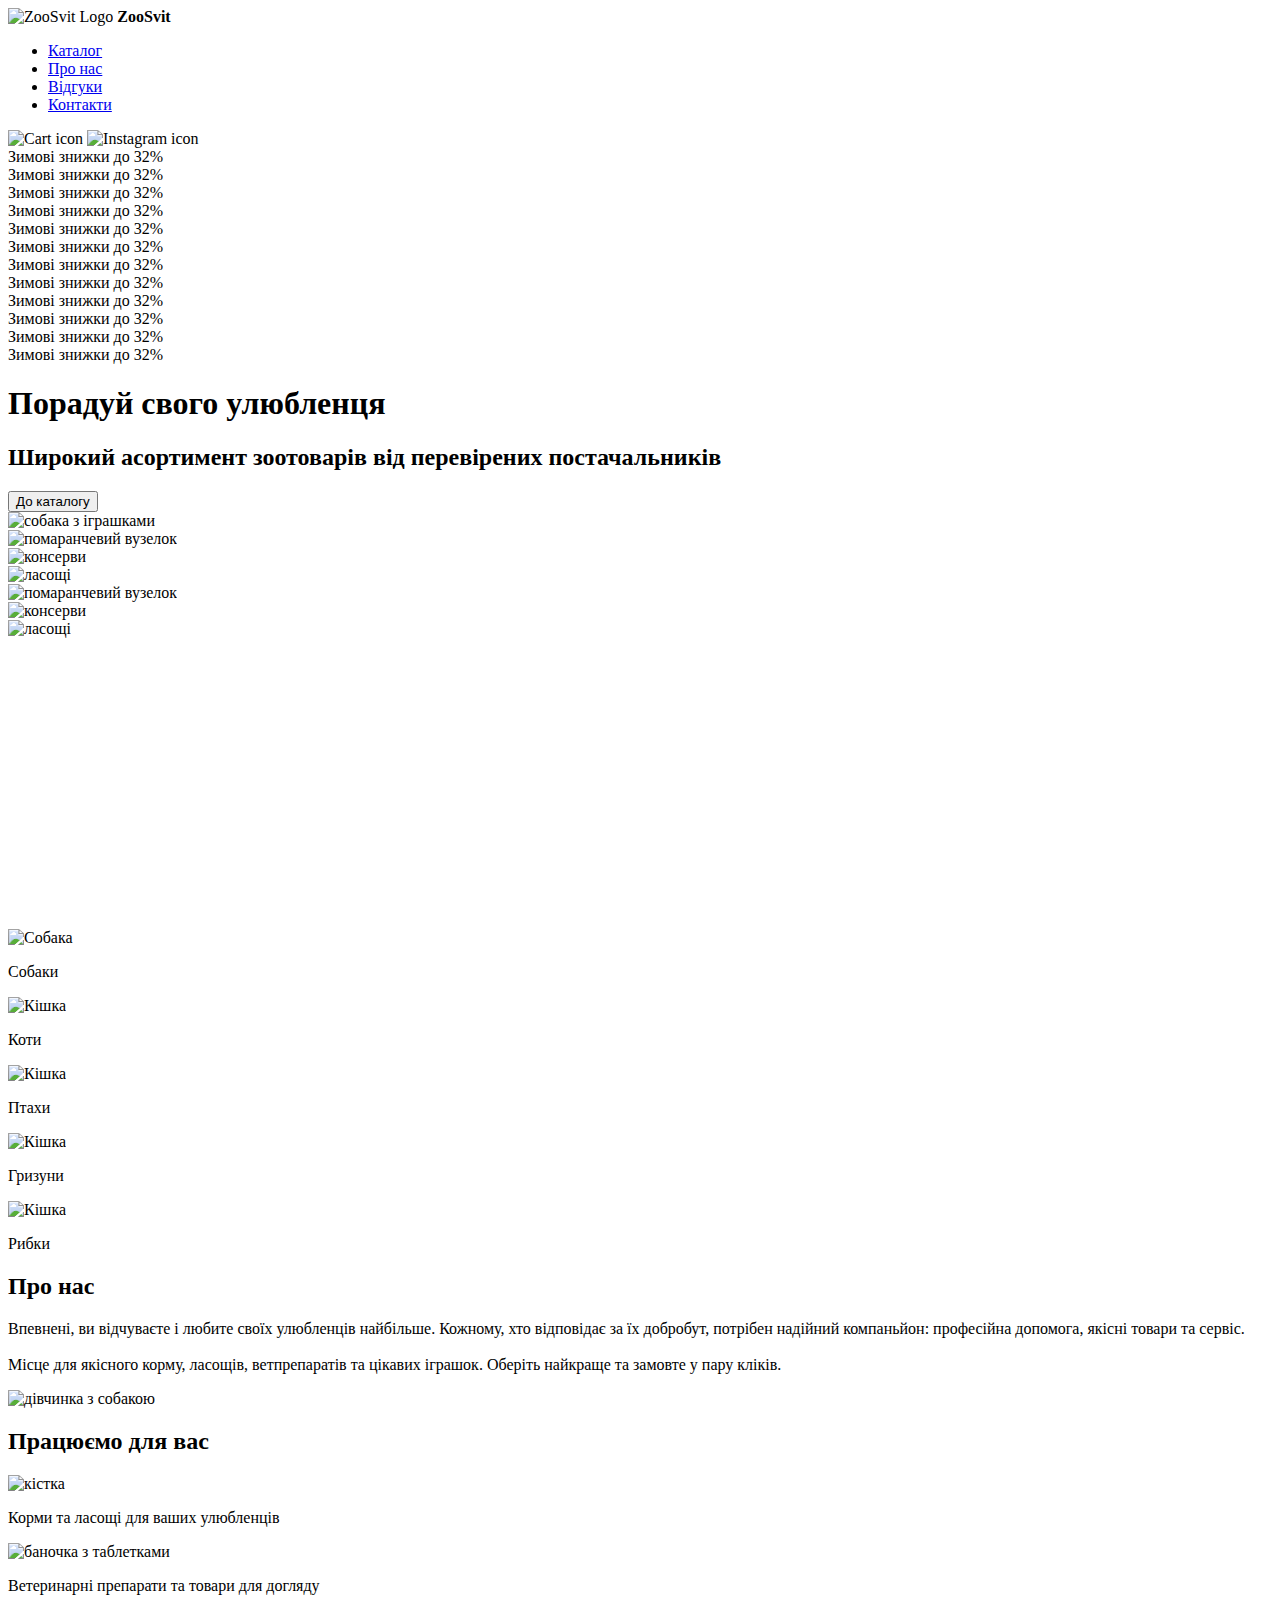
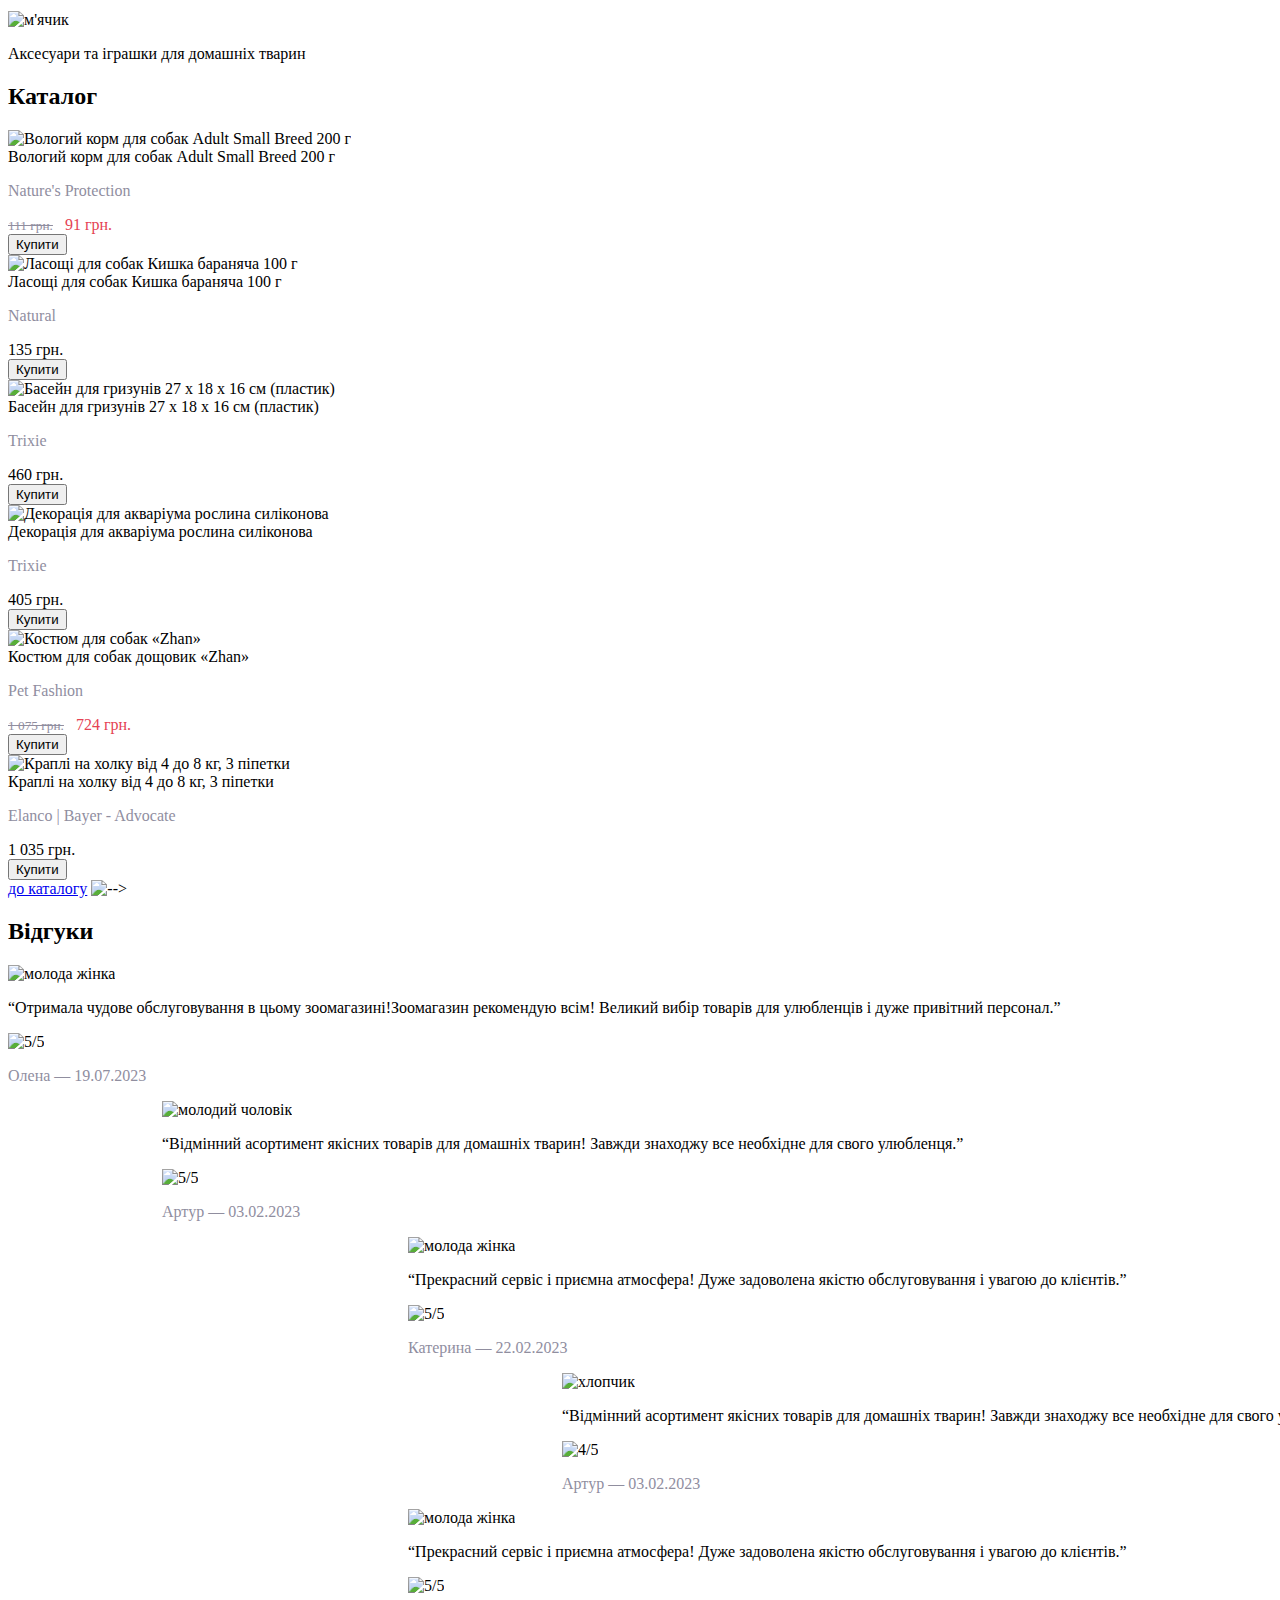
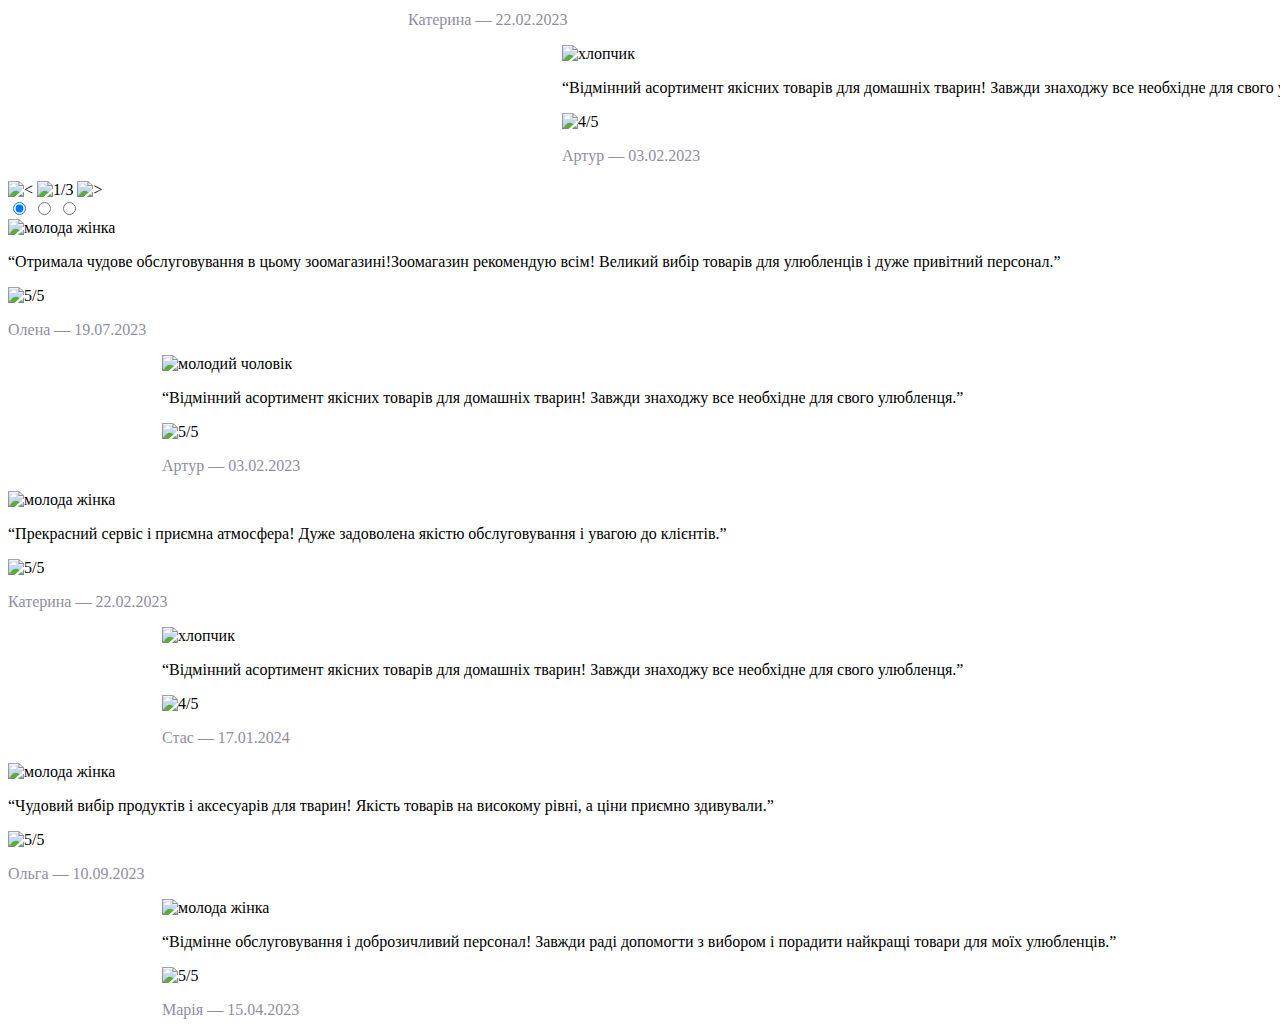
==== Zoo-Svit/index.html @ 47ae27d1 "Add files via upload" ====
<!DOCTYPE html>
<html lang="en">
<head>
    <meta charset="UTF-8">
    <meta name="description" content="ZooSvit">
    <meta name="keywords" content="ZooSvit, zoo, pet, зоомагазин, улюбленці, ЗооСвіт">
    <meta name="author" content="Arina Honcharenko">
    <meta name="viewport" content="width=device-width, initial-scale=1.0">
    <link rel="stylesheet" href="../styles.css">
    <script src="script.js"></script>

    <link rel="preconnect" href="https://fonts.googleapis.com">
    <link rel="preconnect" href="https://fonts.gstatic.com" crossorigin>
    <link href="https://fonts.googleapis.com/css2?family=Ubuntu:wght@500;700&display=swap" rel="stylesheet">
    <link rel="preconnect" href="https://fonts.googleapis.com">
    <link rel="preconnect" href="https://fonts.gstatic.com" crossorigin>
    <link href="https://fonts.googleapis.com/css2?family=PT+Sans+Caption:wght@400;700&family=Ubuntu:wght@500;700&display=swap" rel="stylesheet">
    <title>ZooSvit</title>
</head>
<body>
    <header class="container">
        <header class="main-header">
            <div class="logo">
                <img src="/images/logo.png" alt="ZooSvit Logo" width="50">
                <span><b>ZooSvit</b></span>
            </div>
            <nav class="navigation">
            <ul>
                <li><a href="#" class="nav-link">Каталог</a></li>
                <li><a href="#" class="nav-link">Про нас</a></li>
                <li><a href="#" class="nav-link">Відгуки</a></li>
                <li><a href="#" class="nav-link">Контакти</a></li>
            </ul>
        </nav>
            <div class="icons">
                <img id="cart-icon" src="/images/cart-icon.png" alt="Cart icon" width="40">
                <img id="instagram-icon" src="/images/instagram-icon.png" alt="Instagram icon" width="40">
            </div>
        </header>

        <div class="sale-line">
            <div class="items marquee">
              <div class="sale-text">Зимові знижки до 32%</div>
              <div class="sale-text">Зимові знижки до 32%</div>
              <div class="sale-text">Зимові знижки до 32%</div>
              <div class="sale-text">Зимові знижки до 32%</div>
              <div class="sale-text">Зимові знижки до 32%</div>
              <div class="sale-text">Зимові знижки до 32%</div>
              
            </div>
            <div aria-hidden="true" class="items marquee">
              <div class="sale-text">Зимові знижки до 32%</div>
              <div class="sale-text">Зимові знижки до 32%</div>
              <div class="sale-text">Зимові знижки до 32%</div>
              <div class="sale-text">Зимові знижки до 32%</div>
              <div class="sale-text">Зимові знижки до 32%</div>
              <div class="sale-text">Зимові знижки до 32%</div>
              
            </div>
        </div>
    </header>
    <main>
        <div class="vis-block">
            <div class="vis-block-text">
                <h1>Порадуй свого улюбленця</h1>
                <div class="subtitle">
                    <h2>Широкий асортимент зоотоварів від перевірених постачальників</h2>
                </div>
                <button class="catalog-button">До каталогу</button>
            </div>
            <div class="heart-component">
                <img src="/images/vis-block-dog.png" alt="собака з іграшками">
                <div class="sale-line2">
                    <div class="items2 marquee2">
                        <div class="sale-item2"><img src="/images/vis-block-item-1.png" alt="помаранчевий вузелок"></div>
                        <div class="sale-item2"><img src="/images/vis-block-item-2.png" alt="консерви"></div>
                        <div class="sale-item2"><img src="/images/vis-block-item-3.png" alt="ласощі"></div>
                    </div>
                    <div aria-hidden="true" class="items2 marquee2">
                        <div class="sale-item2"><img src="/images/vis-block-item-1.png" alt="помаранчевий вузелок"></div>
                        <div class="sale-item2"><img src="/images/vis-block-item-2.png" alt="консерви"></div>
                        <div class="sale-item2"><img src="/images/vis-block-item-3.png" alt="ласощі"></div>
                    </div>
                </div>
            </div>
        </div>
        <div class="categories_about-us_block">
            <div class="category-block">
                <div class="category">
                    <img src="/images/category-dog.png" alt="Собака">
                    <p>Собаки</p>
                </div>
                <div class="category">
                    <img src="/images/category-cat.png" alt="Кішка">
                    <p>Коти</p>
                </div>
                <div class="category">
                    <img src="/images/category-bird.png" alt="Кішка">
                    <p>Птахи</p>
                </div>
                <div class="category">
                    <img src="/images/category-humster.png" alt="Кішка">
                    <p>Гризуни</p>
                </div>
                <div class="category">
                    <img src="/images/category-fish.png" alt="Кішка">
                    <p>Рибки</p>
                </div>
            </div>
            <div class="about-us-block">
                <div class="about-us-text-block">
                    <h2>Про нас</h2>
                    <div class="about-us-text">
                        <div class="about-us-accent"></div>
                        <p>Впевнені, ви відчуваєте і любите своїх улюбленців найбільше. Кожному, хто відповідає за їх добробут, потрібен надійний компаньйон: професійна допомога, якісні товари та сервіс. <br><br>Місце для якісного корму, ласощів, ветпрепаратів та цікавих іграшок. Оберіть найкраще та замовте у пару кліків.</p>
                    </div>
                </div>
                <img src="/images/about-us-photo.png" alt="дівчинка з собакою">
            </div>
        </div>
        <div class="for-you-block">
            <h2>Працюємо для вас</h2>
            <div class="for-you-items">
                <div class="for-you-item">
                    <img src="/images/icon-bone.png" alt="кістка" height="132">
                    <p>Корми та ласощі для ваших улюбленців</p>
                </div>
                <div class="for-you-item">
                    <img src="/images/icon-medicine.png" alt="баночка з таблетками" height="132">
                    <p>Ветеринарні препарати та товари для догляду</p>
                </div>
                <div class="for-you-item">
                    <img src="/images/icon-ball.png" alt="м'ячик" height="132">
                    <p>Аксесуари та іграшки для домашніх тварин</p>
                </div>
            </div>
        </div>
        <div class="catalog-block">
            <h2>Каталог</h2>
            <div class="catalog-frame">
                <div class="catalog-item">
                    <div class="photo-text">
                        <img src="/images/item-photo-1.png" alt="Вологий корм для собак Adult Small Breed 200 г">
                        <p style=" margin: 0">Вологий корм для собак Adult Small Breed 200 г</p>
                        <p style="color: #908E9F">Nature's Protection</p>
                    </div>
                    <div class="price">
                        <p style="white-space: pre;margin: 0; color: #E54253;"><small style="color: #908E9F;"><s>111 грн.</s></small>   91 грн.</p>
                    </div>
                    <button class="catalog-button">Купити</button>
                </div>
                <div class="catalog-item">
                    <div class="photo-text">
                        <img src="/images/item-photo-2.png" alt="Ласощі для собак Кишка бараняча 100 г">
                        <p style=" margin: 0">Ласощі для собак Кишка бараняча 100 г</p>
                        <p style="color: #908E9F">Natural</p>
                    </div>
                    <div class="price">
                        <p style="white-space: pre;margin: 0;">135 грн.</p>
                    </div>
                    <button class="catalog-button">Купити</button>
                </div>
                <div class="catalog-item">
                    <div class="photo-text">
                        <img src="/images/item-photo-3.png" alt="Басейн для гризунів  27 x 18 x 16 см (пластик)">
                        <p style=" margin: 0">Басейн для гризунів  27 x 18 x 16 см (пластик)</p>
                        <p style="color: #908E9F">Trixie</p>
                    </div>
                    <div class="price">
                        <p style="white-space: pre;margin: 0;">460 грн.</p>
                    </div>
                    <button class="catalog-button">Купити</button>
                </div>
                <div class="catalog-item">
                    <div class="photo-text">
                        <img src="/images/item-photo-4.png" alt="Декорація для акваріума рослина силіконова">
                        <p style=" margin: 0">Декорація для акваріума рослина силіконова</p>
                        <p style="color: #908E9F">Trixie</p>
                    </div>
                    <div class="price">
                        <p style="white-space: pre;margin: 0;">405 грн.</p>
                    </div>
                    <button class="catalog-button">Купити</button>
                </div>
                <div class="catalog-item">
                    <div class="photo-text">
                        <img src="/images/item-photo-5.png" alt="Костюм для собак  «Zhan»">
                        <p style=" margin: 0">Костюм для собак дощовик «Zhan»</p>
                        <p style="color: #908E9F">Pet Fashion</p>
                    </div>
                    <div class="price">
                        <p style="white-space: pre;margin: 0; color: #E54253;"><small style="color: #908E9F;"><s>1 075 грн.</s></small>   724 грн.</p>
                    </div>
                    <button class="catalog-button">Купити</button>
                </div>
                <div class="catalog-item">
                    <div class="photo-text">
                        <img src="/images/item-photo-6.png" alt="Краплі на холку  від 4 до 8 кг, 3 піпетки">
                        <p style=" margin: 0">Краплі на холку  від 4 до 8 кг, 3 піпетки</p>
                        <p style="color: #908E9F">Elanco | Bayer - Advocate</p>
                    </div>
                    <div class="price">
                        <p style="white-space: pre;margin: 0;">1 035 грн.</p>
                    </div>
                    <button class="catalog-button">Купити</button>
                </div>
            </div>
            <div class="to-catalog">
                <a href="#">до каталогу</a>
                <img class="arrow-img" src="/images/arrow-catalog.png" alt="-->" width="47">
            </div>
        </div>
        <div class="reviews-block">
            <h2>Відгуки</h2>
            <div class="reviews-full">
                <div class="reviews-frame">
                    <div class="reviews-display">
                        <div class="review">
                            <img src="/images/person-photo-1.png" alt="молода жінка">
                            <div class="review-data">
                                <p>“Отримала чудове обслуговування в цьому зоомагазині!Зоомагазин рекомендую всім! Великий вибір товарів для улюбленців і дуже привітний персонал.”</p>
                                <img src="/images/review-stars-5.png" alt="5/5">
                                <p style="color: #908E9F;">Олена — 19.07.2023</p>
                            </div>
                        </div>
                        <div class="review" style="margin-left: 154px;">
                            <img src="/images/person-photo-2.png" alt="молодий чоловік">
                            <div class="review-data">
                                <p>“Відмінний асортимент якісних товарів для домашніх тварин! Завжди знаходжу все необхідне для свого улюбленця.”</p>
                                <img src="/images/review-stars-5.png" alt="5/5">
                                <p style="color: #908E9F;">Артур — 03.02.2023</p>
                            </div>
                        </div>
                    </div>
                    <div class="reviews-display" style="margin-left: 400px;">
                        <div class="review">
                            <img src="/images/person-photo-3.png" alt="молода жінка">
                            <div class="review-data">
                                <p>“Прекрасний сервіс і приємна атмосфера! Дуже задоволена якістю обслуговування і увагою до клієнтів.”</p>
                                <img src="/images/review-stars-5.png" alt="5/5">
                                <p style="color: #908E9F;">Катерина — 22.02.2023</p>
                            </div>
                        </div>
                        <div class="review" style="margin: 0 0 0 154px;">
                            <img src="/images/person-photo-4.png" alt="хлопчик">
                            <div class="review-data">
                                <p>“Відмінний асортимент якісних товарів для домашніх тварин! Завжди знаходжу все необхідне для свого улюбленця.”</p>
                                <img src="/images/review-stars-4.png" alt="4/5">
                                <p style="color: #908E9F;">Артур — 03.02.2023</p>
                            </div>
                        </div>
                    </div>
                    <div class="reviews-display" style="margin-left: 400px;">
                        <div class="review">
                            <img src="/images/person-photo-5.png" alt="молода жінка">
                            <div class="review-data">
                                <p>“Прекрасний сервіс і приємна атмосфера! Дуже задоволена якістю обслуговування і увагою до клієнтів.”</p>
                                <img src="/images/review-stars-5.png" alt="5/5">
                                <p style="color: #908E9F;">Катерина — 22.02.2023</p>
                            </div>
                        </div>
                        <div class="review" style="margin: 0 0 0 154px;">
                            <img src="/images/person-photo-6.png" alt="хлопчик">
                            <div class="review-data">
                                <p>“Відмінний асортимент якісних товарів для домашніх тварин! Завжди знаходжу все необхідне для свого улюбленця.”</p>
                                <img src="/images/review-stars-4.png" alt="4/5">
                                <p style="color: #908E9F;">Артур — 03.02.2023</p>
                            </div>
                        </div>
                    </div>
                </div>
                <div class="reviews-menu">
                    <img src="/images/menu-arrow1.png" alt="<">
                    <img src="/images/menu-point-1.png" alt="1/3" style="transform: none; cursor: default;">
                    <img src="/images/menu-arrow2.png" alt=">">
                </div>
            </div>
        </div>


        <div class="slider middle">
   <div class="slides">
      <input type="radio" name="r" id="r1" checked>
      <input type="radio" name="r" id="r2">
      <input type="radio" name="r" id="r3">
      
      <div class="slide s1">
        <div class="reviews-display">
            <div class="review">
                <img src="/images/person-photo-1.png" alt="молода жінка">
                <div class="review-data">
                    <p>“Отримала чудове обслуговування в цьому зоомагазині!Зоомагазин рекомендую всім! Великий вибір товарів для улюбленців і дуже привітний персонал.”</p>
                    <img src="/images/review-stars-5.png" alt="5/5">
                    <p style="color: #908E9F;">Олена — 19.07.2023</p>
                </div>
            </div>
            <div class="review" style="margin-left: 154px;">
                <img src="/images/person-photo-2.png" alt="молодий чоловік">
                <div class="review-data">
                    <p>“Відмінний асортимент якісних товарів для домашніх тварин! Завжди знаходжу все необхідне для свого улюбленця.”</p>
                    <img src="/images/review-stars-5.png" alt="5/5">
                    <p style="color: #908E9F;">Артур — 03.02.2023</p>
                </div>
            </div>
        </div>
      </div>
      <div class="slide">
        <div class="reviews-display">
            <div class="review">
                <img src="/images/person-photo-3.png" alt="молода жінка">
                <div class="review-data">
                    <p>“Прекрасний сервіс і приємна атмосфера! Дуже задоволена якістю обслуговування і увагою до клієнтів.”</p>
                    <img src="/images/review-stars-5.png" alt="5/5">
                    <p style="color: #908E9F;">Катерина — 22.02.2023</p>
                </div>
            </div>
            <div class="review" style="margin: 0 0 0 154px;">
                <img src="/images/person-photo-4.png" alt="хлопчик">
                <div class="review-data">
                    <p>“Відмінний асортимент якісних товарів для домашніх тварин! Завжди знаходжу все необхідне для свого улюбленця.”</p>
                    <img src="/images/review-stars-4.png" alt="4/5">
                    <p style="color: #908E9F;">Стас — 17.01.2024</p>
                </div>
            </div>
        </div>
      </div>
      <div class="slide">
        <div class="reviews-display">
            <div class="review">
                <img src="/images/person-photo-5.png" alt="молода жінка">
                <div class="review-data">
                    <p>“Чудовий вибір продуктів і аксесуарів для тварин! Якість товарів на високому рівні, а ціни приємно здивували.”</p>
                    <img src="/images/review-stars-5.png" alt="5/5">
                    <p style="color: #908E9F;">Ольга — 10.09.2023</p>
                </div>
            </div>
            <div class="review" style="margin: 0 0 0 154px;">
                <img src="/images/person-photo-6.png" alt="молода жінка">
                <div class="review-data">
                    <p>“Відмінне обслуговування і доброзичливий персонал! Завжди раді допомогти з вибором і порадити найкращі товари для моїх улюбленців.”</p>
                    <img src="/images/review-stars-5.png" alt="5/5">
                    <p style="color: #908E9F;">Марія — 15.04.2023</p>
                </div>
            </div>
        </div>
      </div>
      
   </div>
   <div class="navigation2">
      <label for="r1" class="bar"></label>
      <label for="r2" class="bar"></label>
      <label for="r3" class="bar"></label>
   </div>
</div>



    </main>
</body>
</html>
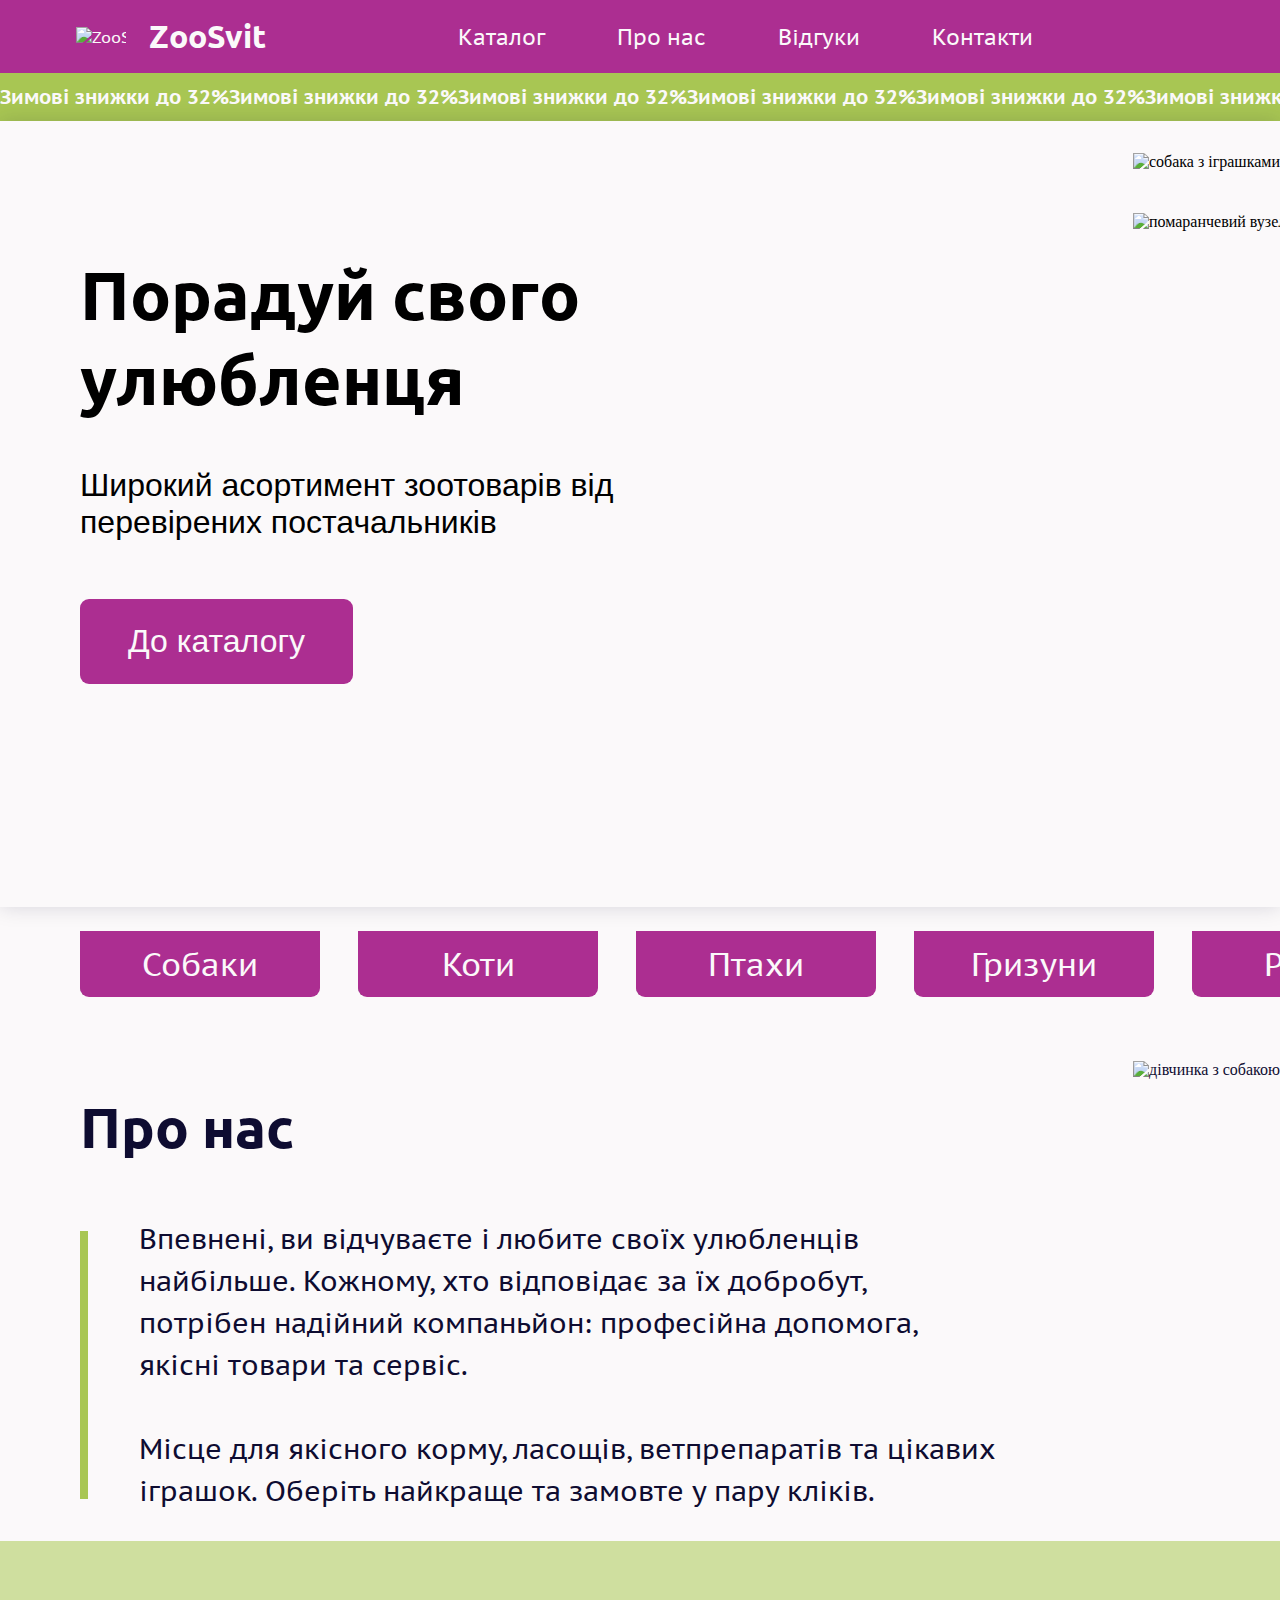
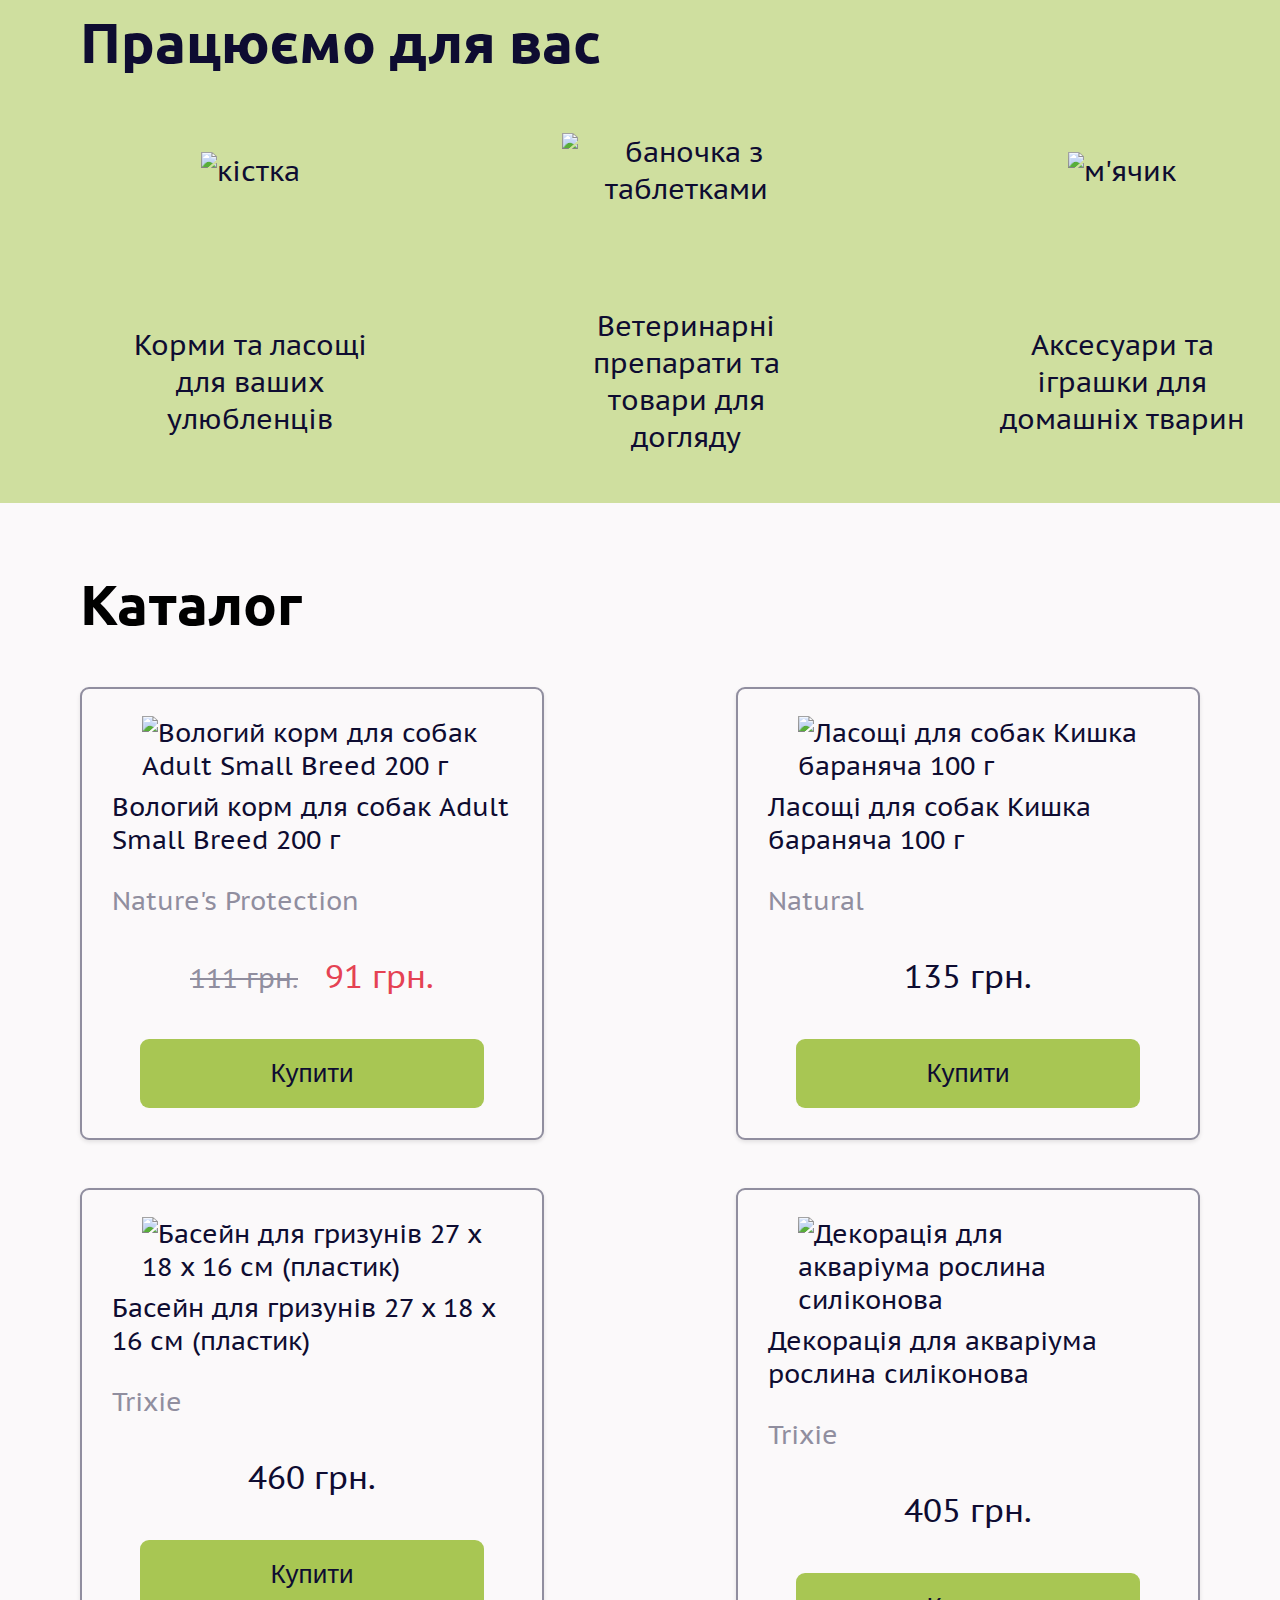
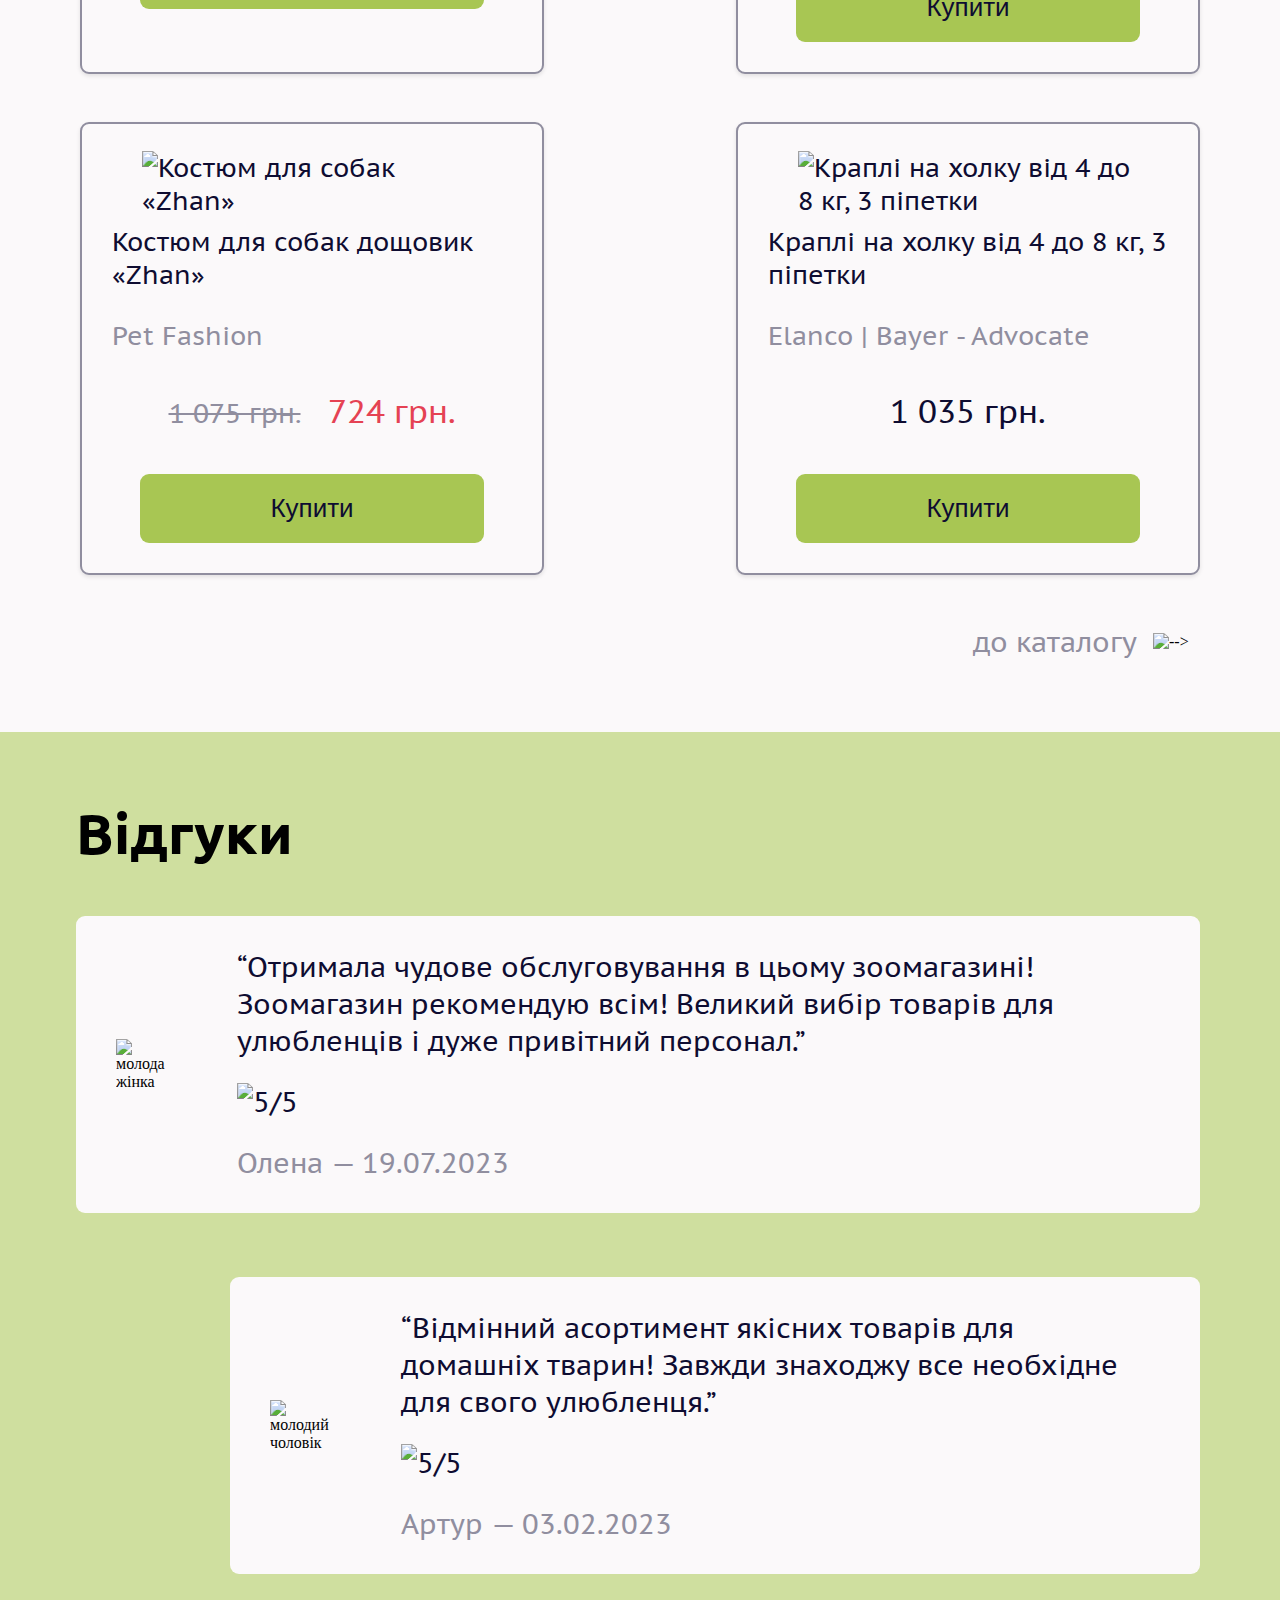
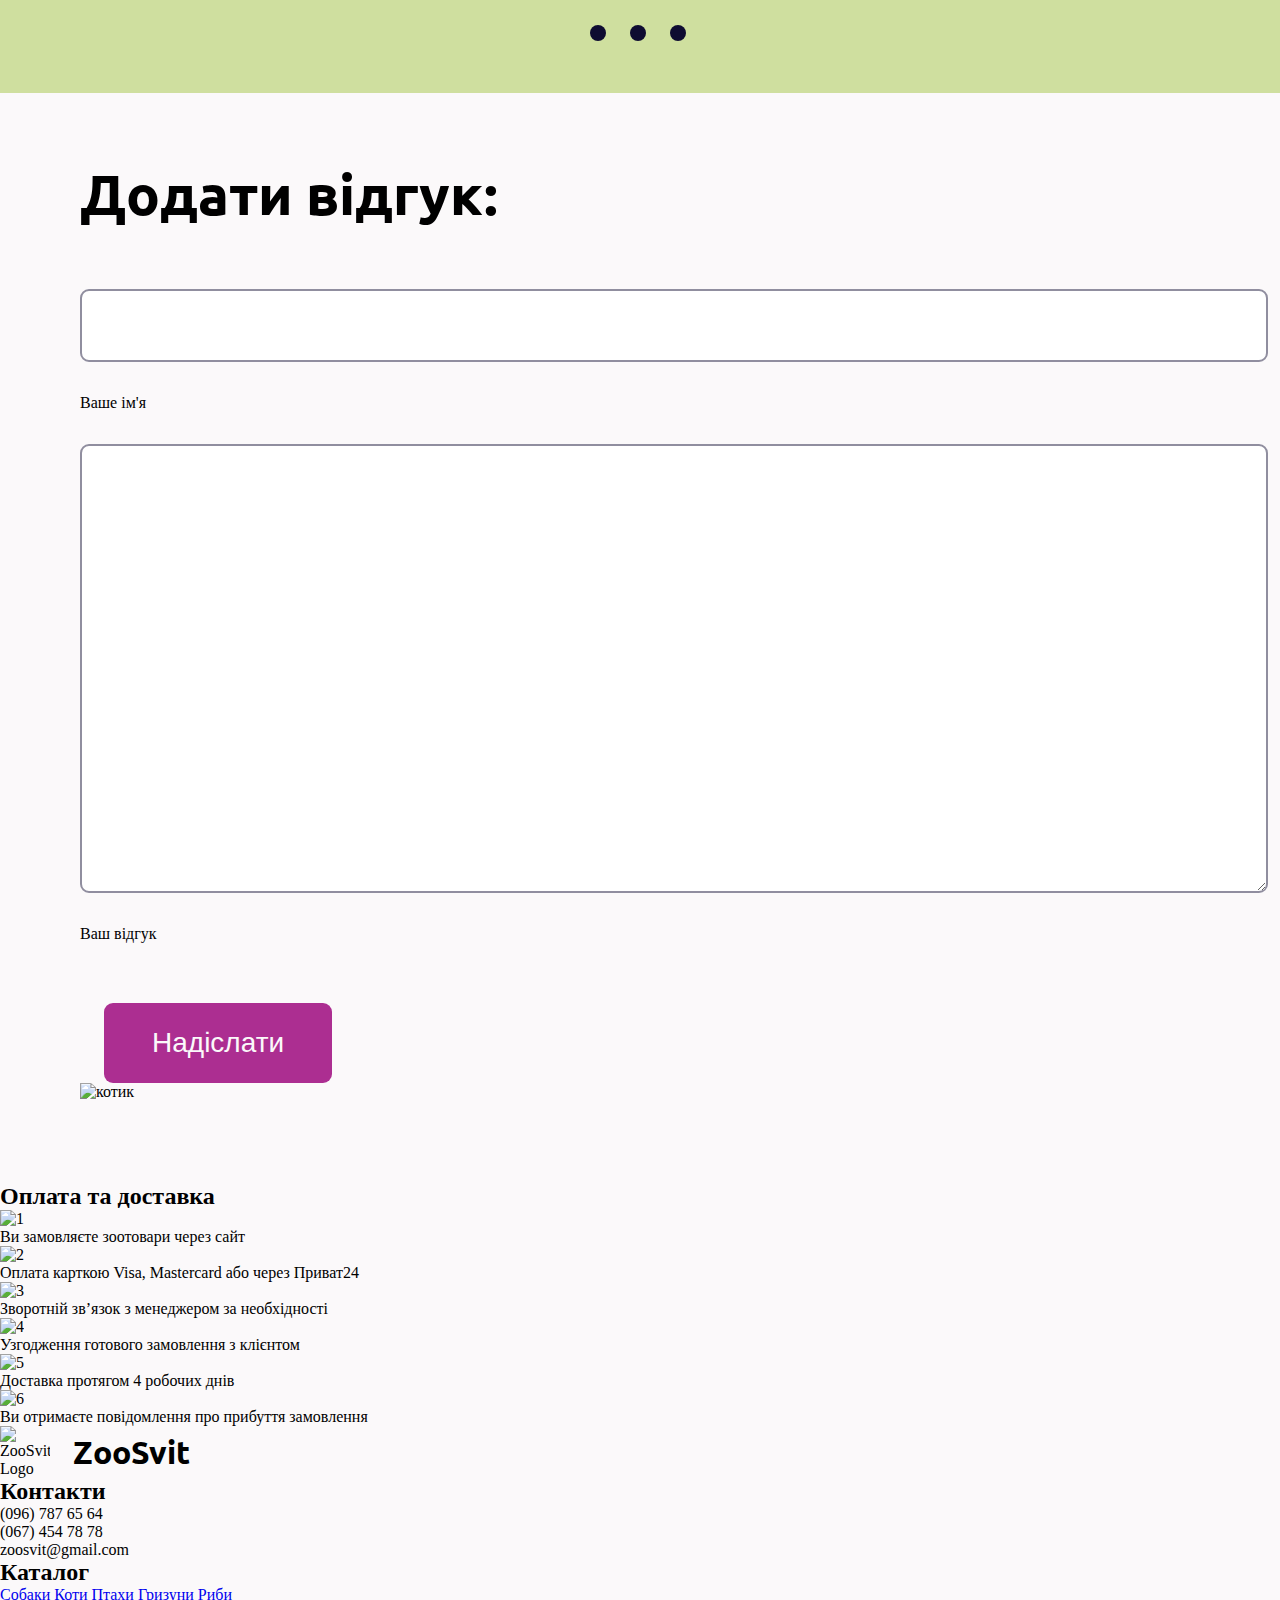
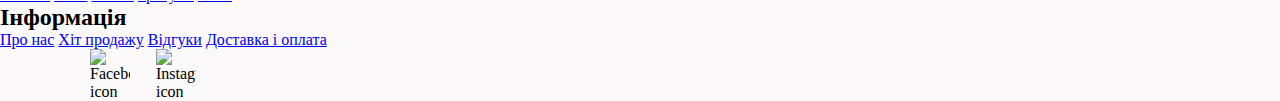
==== commit 3e803084: "Add files via upload" ====
--- a/Zoo-Svit/index.html
+++ b/Zoo-Svit/index.html
@@ -18,26 +18,25 @@
     <title>ZooSvit</title>
 </head>
 <body>
-    <header class="container">
-        <header class="main-header">
-            <div class="logo">
-                <img src="/images/logo.png" alt="ZooSvit Logo" width="50">
-                <span><b>ZooSvit</b></span>
-            </div>
-            <nav class="navigation">
-            <ul>
-                <li><a href="#" class="nav-link">Каталог</a></li>
-                <li><a href="#" class="nav-link">Про нас</a></li>
-                <li><a href="#" class="nav-link">Відгуки</a></li>
-                <li><a href="#" class="nav-link">Контакти</a></li>
-            </ul>
+    <header class="main-header">
+        <div class="logo">
+            <img src="/images/logo.png" alt="ZooSvit Logo" width="50">
+            <span><b>ZooSvit</b></span>
+        </div>
+        <nav class="navigation">
+        <ul>
+            <li><a href="#" class="nav-link to-catalog-link">Каталог</a></li>
+            <li><a href="#" class="nav-link to-category-link">Про нас</a></li>
+            <li><a href="#" class="nav-link to-reviews-link">Відгуки</a></li>
+            <li><a href="#" class="nav-link to-contacts-link">Контакти</a></li>
+        </ul>
         </nav>
-            <div class="icons">
-                <img id="cart-icon" src="/images/cart-icon.png" alt="Cart icon" width="40">
-                <img id="instagram-icon" src="/images/instagram-icon.png" alt="Instagram icon" width="40">
-            </div>
-        </header>
-
+        <div class="icons">
+            <img class="icon" id="cart-icon" src="/images/cart-icon.png" alt="Cart icon" width="40">
+            <img class="icon" id="instagram-icon" src="/images/instagram-icon.png" alt="Instagram icon" width="40">
+        </div>
+    </header>
+    <main>
         <div class="sale-line">
             <div class="items marquee">
               <div class="sale-text">Зимові знижки до 32%</div>
@@ -58,8 +57,6 @@
               
             </div>
         </div>
-    </header>
-    <main>
         <div class="vis-block">
             <div class="vis-block-text">
                 <h1>Порадуй свого улюбленця</h1>
@@ -212,149 +209,173 @@
         </div>
         <div class="reviews-block">
             <h2>Відгуки</h2>
+            <img src="/images/cloud-1.png" alt="" width="256" class="cloud-1">
+            <img src="/images/cloud-2.png" alt=""  width="256" class="cloud-2">
             <div class="reviews-full">
-                <div class="reviews-frame">
-                    <div class="reviews-display">
-                        <div class="review">
-                            <img src="/images/person-photo-1.png" alt="молода жінка">
-                            <div class="review-data">
-                                <p>“Отримала чудове обслуговування в цьому зоомагазині!Зоомагазин рекомендую всім! Великий вибір товарів для улюбленців і дуже привітний персонал.”</p>
-                                <img src="/images/review-stars-5.png" alt="5/5">
-                                <p style="color: #908E9F;">Олена — 19.07.2023</p>
+                <div class="slides">
+                    <input type="radio" name="r" id="r1" checked>
+                    <input type="radio" name="r" id="r2">
+                    <input type="radio" name="r" id="r3">
+                   
+                    <div class="slide s1">
+                        <div class="reviews-display">
+                         <div class="review">
+                             <img src="/images/person-photo-1.png" alt="молода жінка">
+                             <div class="review-data">
+                                 <p>“Отримала чудове обслуговування в цьому зоомагазині!Зоомагазин рекомендую всім! Великий вибір товарів для улюбленців і дуже привітний персонал.”</p>
+                                 <img src="/images/review-stars-5.png" alt="5/5">
+                                 <p style="color: #908E9F;">Олена — 19.07.2023</p>
+                             </div>
+                         </div>
+                         <div class="review" style="margin-left: 154px;">
+                             <img src="/images/person-photo-2.png" alt="молодий чоловік">
+                             <div class="review-data">
+                                 <p>“Відмінний асортимент якісних товарів для домашніх тварин! Завжди знаходжу все необхідне для свого улюбленця.”</p>
+                                 <img src="/images/review-stars-5.png" alt="5/5">
+                                 <p style="color: #908E9F;">Артур — 03.02.2023</p>
+                             </div>
+                         </div>
+                        </div>
+                    </div>
+                    <div class="slide">
+                            <div class="reviews-display">
+                                <div class="review">
+                                    <img src="/images/person-photo-3.png" alt="молода жінка">
+                                    <div class="review-data">
+                                        <p>“Прекрасний сервіс і приємна атмосфера! Дуже задоволена якістю обслуговування і увагою до клієнтів.”</p>
+                                        <img src="/images/review-stars-5.png" alt="5/5">
+                                        <p style="color: #908E9F;">Катерина — 22.02.2023</p>
+                                    </div>
+                                </div>
+                                <div class="review" style="margin: 0 0 0 154px;">
+                                    <img src="/images/person-photo-4.png" alt="хлопчик">
+                                    <div class="review-data">
+                                        <p>“Відмінний асортимент якісних товарів для домашніх тварин! Завжди знаходжу все необхідне для свого улюбленця.”</p>
+                                        <img src="/images/review-stars-4.png" alt="4/5">
+                                        <p style="color: #908E9F;">Стас — 17.01.2024</p>
+                                    </div>
+                                </div>
                             </div>
-                        </div>
-                        <div class="review" style="margin-left: 154px;">
-                            <img src="/images/person-photo-2.png" alt="молодий чоловік">
-                            <div class="review-data">
-                                <p>“Відмінний асортимент якісних товарів для домашніх тварин! Завжди знаходжу все необхідне для свого улюбленця.”</p>
-                                <img src="/images/review-stars-5.png" alt="5/5">
-                                <p style="color: #908E9F;">Артур — 03.02.2023</p>
+                    </div>
+                    <div class="slide">
+                            <div class="reviews-display">
+                                <div class="review">
+                                    <img src="/images/person-photo-5.png" alt="молода жінка">
+                                    <div class="review-data">
+                                        <p>“Чудовий вибір продуктів і аксесуарів для тварин! Якість товарів на високому рівні, а ціни приємно здивували.”</p>
+                                        <img src="/images/review-stars-5.png" alt="5/5">
+                                        <p style="color: #908E9F;">Ольга — 10.09.2023</p>
+                                    </div>
+                                </div>
+                                <div class="review" style="margin: 0 0 0 154px;">
+                                    <img src="/images/person-photo-6.png" alt="молода жінка">
+                                    <div class="review-data">
+                                        <p>“Відмінне обслуговування і доброзичливий персонал! Завжди раді допомогти з вибором і порадити найкращі товари для моїх улюбленців.”</p>
+                                        <img src="/images/review-stars-5.png" alt="5/5">
+                                        <p style="color: #908E9F;">Марія — 15.04.2023</p>
+                                    </div>
+                                </div>
                             </div>
-                        </div>
-                    </div>
-                    <div class="reviews-display" style="margin-left: 400px;">
-                        <div class="review">
-                            <img src="/images/person-photo-3.png" alt="молода жінка">
-                            <div class="review-data">
-                                <p>“Прекрасний сервіс і приємна атмосфера! Дуже задоволена якістю обслуговування і увагою до клієнтів.”</p>
-                                <img src="/images/review-stars-5.png" alt="5/5">
-                                <p style="color: #908E9F;">Катерина — 22.02.2023</p>
-                            </div>
-                        </div>
-                        <div class="review" style="margin: 0 0 0 154px;">
-                            <img src="/images/person-photo-4.png" alt="хлопчик">
-                            <div class="review-data">
-                                <p>“Відмінний асортимент якісних товарів для домашніх тварин! Завжди знаходжу все необхідне для свого улюбленця.”</p>
-                                <img src="/images/review-stars-4.png" alt="4/5">
-                                <p style="color: #908E9F;">Артур — 03.02.2023</p>
-                            </div>
-                        </div>
-                    </div>
-                    <div class="reviews-display" style="margin-left: 400px;">
-                        <div class="review">
-                            <img src="/images/person-photo-5.png" alt="молода жінка">
-                            <div class="review-data">
-                                <p>“Прекрасний сервіс і приємна атмосфера! Дуже задоволена якістю обслуговування і увагою до клієнтів.”</p>
-                                <img src="/images/review-stars-5.png" alt="5/5">
-                                <p style="color: #908E9F;">Катерина — 22.02.2023</p>
-                            </div>
-                        </div>
-                        <div class="review" style="margin: 0 0 0 154px;">
-                            <img src="/images/person-photo-6.png" alt="хлопчик">
-                            <div class="review-data">
-                                <p>“Відмінний асортимент якісних товарів для домашніх тварин! Завжди знаходжу все необхідне для свого улюбленця.”</p>
-                                <img src="/images/review-stars-4.png" alt="4/5">
-                                <p style="color: #908E9F;">Артур — 03.02.2023</p>
-                            </div>
-                        </div>
                     </div>
                 </div>
                 <div class="reviews-menu">
-                    <img src="/images/menu-arrow1.png" alt="<">
-                    <img src="/images/menu-point-1.png" alt="1/3" style="transform: none; cursor: default;">
-                    <img src="/images/menu-arrow2.png" alt=">">
-                </div>
-            </div>
-        </div>
-
-
-        <div class="slider middle">
-   <div class="slides">
-      <input type="radio" name="r" id="r1" checked>
-      <input type="radio" name="r" id="r2">
-      <input type="radio" name="r" id="r3">
-      
-      <div class="slide s1">
-        <div class="reviews-display">
-            <div class="review">
-                <img src="/images/person-photo-1.png" alt="молода жінка">
-                <div class="review-data">
-                    <p>“Отримала чудове обслуговування в цьому зоомагазині!Зоомагазин рекомендую всім! Великий вибір товарів для улюбленців і дуже привітний персонал.”</p>
-                    <img src="/images/review-stars-5.png" alt="5/5">
-                    <p style="color: #908E9F;">Олена — 19.07.2023</p>
-                </div>
-            </div>
-            <div class="review" style="margin-left: 154px;">
-                <img src="/images/person-photo-2.png" alt="молодий чоловік">
-                <div class="review-data">
-                    <p>“Відмінний асортимент якісних товарів для домашніх тварин! Завжди знаходжу все необхідне для свого улюбленця.”</p>
-                    <img src="/images/review-stars-5.png" alt="5/5">
-                    <p style="color: #908E9F;">Артур — 03.02.2023</p>
-                </div>
-            </div>
-        </div>
-      </div>
-      <div class="slide">
-        <div class="reviews-display">
-            <div class="review">
-                <img src="/images/person-photo-3.png" alt="молода жінка">
-                <div class="review-data">
-                    <p>“Прекрасний сервіс і приємна атмосфера! Дуже задоволена якістю обслуговування і увагою до клієнтів.”</p>
-                    <img src="/images/review-stars-5.png" alt="5/5">
-                    <p style="color: #908E9F;">Катерина — 22.02.2023</p>
-                </div>
-            </div>
-            <div class="review" style="margin: 0 0 0 154px;">
-                <img src="/images/person-photo-4.png" alt="хлопчик">
-                <div class="review-data">
-                    <p>“Відмінний асортимент якісних товарів для домашніх тварин! Завжди знаходжу все необхідне для свого улюбленця.”</p>
-                    <img src="/images/review-stars-4.png" alt="4/5">
-                    <p style="color: #908E9F;">Стас — 17.01.2024</p>
-                </div>
-            </div>
-        </div>
-      </div>
-      <div class="slide">
-        <div class="reviews-display">
-            <div class="review">
-                <img src="/images/person-photo-5.png" alt="молода жінка">
-                <div class="review-data">
-                    <p>“Чудовий вибір продуктів і аксесуарів для тварин! Якість товарів на високому рівні, а ціни приємно здивували.”</p>
-                    <img src="/images/review-stars-5.png" alt="5/5">
-                    <p style="color: #908E9F;">Ольга — 10.09.2023</p>
-                </div>
-            </div>
-            <div class="review" style="margin: 0 0 0 154px;">
-                <img src="/images/person-photo-6.png" alt="молода жінка">
-                <div class="review-data">
-                    <p>“Відмінне обслуговування і доброзичливий персонал! Завжди раді допомогти з вибором і порадити найкращі товари для моїх улюбленців.”</p>
-                    <img src="/images/review-stars-5.png" alt="5/5">
-                    <p style="color: #908E9F;">Марія — 15.04.2023</p>
-                </div>
-            </div>
-        </div>
-      </div>
-      
-   </div>
-   <div class="navigation2">
-      <label for="r1" class="bar"></label>
-      <label for="r2" class="bar"></label>
-      <label for="r3" class="bar"></label>
-   </div>
-</div>
-
-
-
+                    <label for="r1" class="menu-dot"></label>
+                    <label for="r2" class="menu-dot"></label>
+                    <label for="r3" class="menu-dot"></label>
+                </div>
+            </div>
+        </div>
+        <div class="add-review-block">
+            <h2>Додати відгук:</h2>
+            <div class="fields-frame">
+                <input type="text" id="name" placeholder=" ">
+                <label for="name">Ваше ім'я</label>
+                <textarea id="review" placeholder=" "></textarea>
+                <label for="review">Ваш відгук</label>
+            </div>
+            <button class="catalog-button">Надіслати</button>
+            <img src="/images/add-review-cat.png" alt="котик">
+        </div>
+        <div class="delivery-block">
+            <h2>Оплата та доставка</h2>
+            <div class="delivery-items-frame">
+                <div class="delivery-item">
+                    <div class="number-icon">
+                        <img src="/images/number-icon1.png" alt="1">
+                    </div>
+                    <p>Ви замовляєте зоотовари через сайт</p>
+                </div>
+                <div class="delivery-item">
+                    <div class="number-icon">
+                        <img src="/images/number-icon2.png" alt="2">
+                    </div>
+                    <p>Оплата карткою Visa, Mastercard або через Приват24</p>
+                </div>
+                <div class="delivery-item">
+                    <div class="number-icon">
+                        <img src="/images/number-icon3.png" alt="3">
+                    </div>
+                    <p>Зворотній зв’язок з менеджером за необхідності</p>
+                </div>
+                <div class="delivery-item">
+                    <div class="number-icon">
+                        <img src="/images/number-icon4.png" alt="4">
+                    </div>
+                    <p>Узгодження готового замовлення з клієнтом</p>
+                </div>
+                <div class="delivery-item">
+                    <div class="number-icon">
+                        <img src="/images/number-icon5.png" alt="5">
+                    </div>
+                    <p>Доставка протягом 4 робочих днів</p>
+                </div>
+                <div class="delivery-item">
+                    <div class="number-icon">
+                        <img src="/images/number-icon6.png" alt="6">
+                    </div>
+                    <p>Ви отримаєте повідомлення про прибуття замовлення</p>
+                </div>
+            </div>
+        </div>
     </main>
+    <footer class="footer">
+        <div class="logo">
+            <img src="/images/logo.png" alt="ZooSvit Logo" width="50">
+            <span><b>ZooSvit</b></span>
+        </div>
+        <div class="footer-inf">
+            <div class="footer-resourses">
+                <div class="footer-category">
+                    <h2>Контакти</h2>
+                    <div class="footer-category-content">
+                        <p>(096) 787 65 64 <br>(067) 454 78 78<br>zoosvit@gmail.com</p>
+                    </div>
+                </div>
+                <div class="footer-category">
+                    <h2>Каталог</h2>
+                    <div class="footer-category-content">
+                        <a href="#" class="nav-link to-category-link">Собаки</a>
+                        <a href="#" class="nav-link to-category-link">Коти</a>
+                        <a href="#" class="nav-link to-category-link">Птахи</a>
+                        <a href="#" class="nav-link to-category-link">Гризуни</a>
+                        <a href="#" class="nav-link to-category-link">Риби</a>
+                    </div>                    
+                </div>
+                <div class="footer-category">
+                    <h2>Інформація</h2>
+                    <div class="footer-category-content">
+                        <a href="#" class="nav-link to-catalog-link">Про нас</a>
+                        <a href="#" class="nav-link to-catalog-link">Хіт продажу</a>
+                        <a href="#"class="nav-link to-reviews-link">Відгуки</a>
+                        <a href="#" class="nav-link to-delivery-link">Доставка і оплата</a>
+                    </div>
+                </div>
+            </div>
+            <div class="icons">
+                <img class="icon" id="facebook-icon" src="/images/facebook-icon.png" alt="Facebook icon" width="40">
+                <img class="icon" id="instagram-icon" src="/images/instagram-icon.png" alt="Instagram icon" width="40">
+            </div>
+        </div>
+    </footer>
 </body>
 </html>--- a/styles.css
+++ b/styles.css
@@ -0,0 +1,564 @@
+body {
+    margin: 0;
+    padding: 0;
+    background-color: #FBF9FA;
+}
+/* стилі хедера */
+.main-header {
+    display: flex;
+    justify-content: space-between;
+    align-items: center;
+    white-space: nowrap;
+    gap: 192px;
+    padding: 16px 76px;
+    background-color: #AC2E91;
+    font-family: 'PT Sans Caption', sans-serif;
+    color: #FBF9FA;
+}
+
+.logo {
+    display: flex;
+    align-items: center;
+    gap: 23px;
+}
+.logo span {
+    font-family: 'Ubuntu', sans-serif;
+    font-size: 32px;
+    letter-spacing: 2%;
+}
+
+.navigation ul {
+    list-style-type: none;
+    margin: 0;
+    padding: 0;
+    display: flex;
+    gap: 72px;
+}
+.navigation li {
+    display: inline;
+}
+.navigation a {
+    text-decoration: none;
+    color: #FBF9FA;
+    font-size: 22px; 
+    transition: font-weight 0.5s, color 0.5s;
+}
+.navigation a:hover {
+    font-weight: bold; 
+}
+.navigation a.active {
+    color: #FFD964
+}
+
+.icons {
+    display: flex;
+    margin-left: 90px;
+    gap: 26px;
+}
+.icons img {
+    transition: opacity 0.3s ease-out;
+}
+
+/* стилі рухомого рядка знижки */
+
+.sale-text {
+    font-family: 'PT Sans Caption', sans-serif;
+    color: #FBF9FA;
+    font-size: 20px;
+    font-weight: bold;
+    cursor: default;
+}
+.sale-line {
+    display: flex;
+    justify-content: space-between;
+    align-items: center;
+    background-color: #A8C653;
+    padding: 11px 0;
+    white-space: nowrap;
+    width: 100%; 
+    overflow: hidden;
+}
+.items {
+    display: flex;
+    justify-content: space-around;
+    min-width: 100%;
+    width: 100%;
+    overflow: hidden;
+}
+.marquee {
+    animation: scroll 13s linear infinite;
+} 
+@keyframes scroll {
+    from {
+      transform: translateX(0);
+    }
+    to {
+      transform: translateX(calc(-100%));
+    }
+}
+
+/* стилі візуального блоку */
+
+.vis-block{
+    display: flex;
+    flex-direction: row;
+    justify-content: space-between;
+    width: 100%;
+    position: relative;
+    box-shadow: 0 0 20px rgba(14, 12, 49, 0.15);
+}
+.vis-block-text {
+    text-align: left;
+    width: fit-content;
+    margin: 130px 0 0 80px;
+    min-width: 436px;
+}
+.vis-block-text h1 {
+    font-family: 'Ubuntu', sans-serif;
+    font-size: 68px;
+    max-width: 523px;
+}
+.subtitle{
+    width: fit-content;
+}
+.subtitle h2 {
+    font-family: 'PT Sans', sans-serif;
+    font-size: 32px;
+    padding: 46px 0 58px;
+    max-width: 608px;
+    font-weight: 500;
+}
+.catalog-button {
+    font-family: 'PT Sans', sans-serif;
+    font-size: 32px;
+    word-spacing: 2%;
+    padding: 24px 48px;
+    max-width: fit-content;
+    background-color: #AC2E91;
+    color: #FBF9FA;
+    border: none;
+    border-radius: 9px;
+    cursor: pointer;
+    transition: background-color 0.3s ease-in-out, color 0.3s ease-in-out; 
+}
+.catalog-button:hover {
+    background-color: #A8C653;
+}
+
+.heart-component {
+    position: relative;
+}
+.vis-block img {
+    height: calc(100% - 32px);
+    padding-top: 32px;
+    position: relative;
+    z-index: 1;
+}
+.sale-line2 {
+    display: flex;
+    white-space: nowrap;
+    width: 375px; 
+    overflow: hidden;
+    gap: 100px;
+    position: absolute;
+    top: 60px;
+    left: 0;
+}
+.items2 {
+    display: flex;
+    justify-content: space-around;
+    width: 800px; 
+}
+.marquee2 {
+    animation: scroll2 5s linear infinite;
+} 
+@keyframes scroll2 {
+    from {
+        transform: translateX(0);
+    }
+    to {
+        transform: translateX(calc(-100% - 100px));
+    }
+}
+
+/* стилі блоків категорій та про нас */
+
+.categories_about-us_block{
+    padding-left: 80px;
+    min-height: 471px;
+}
+.category-block{
+    display: flex;
+    flex-direction: row;
+    justify-content: space-evenly;
+    padding: 72px 0 64px 0;
+    padding-right: 80px;
+    gap: 38px;
+}
+.category {
+    text-align: center;
+    position: relative;
+    transition: min-hight 0.3s ease-in-out;
+    
+    cursor: default;
+}
+.category:hover p {
+    border-radius: 9px;
+    display: flex;
+    align-items: center;
+    justify-content: center;
+    padding: 141px 0;
+}
+.category img {
+    min-width: 240px;
+    border-radius: 9px;
+}
+.category p {
+    font-family: 'PT Sans Caption', sans-serif;
+    font-size: 32px;
+    color: #FBF9FA;
+    background-color: #AC2E91;
+    border-radius: 0 0 9px 9px;
+    padding: 12px 0;
+    min-height: auto;
+    margin: 0 0;
+    position: absolute; 
+    bottom: 0;
+    width: 100%;
+    overflow: hidden;
+    transition:  padding 0.3s ease, color 0.3s ease-in-out; 
+}
+
+.about-us-block {
+    display: flex;
+    align-items: center;
+    color: #0E0C31;
+    justify-content: space-between;
+}
+.about-us-text-block {
+    display: flex;
+    flex-direction: column;
+    gap: 56px;
+}
+.about-us-text {
+    display: flex;
+    gap: 51px;
+    align-items: center;
+}
+.about-us-accent {
+    min-width: 8px;
+    height: 268px;
+    background-color: #A8C653;
+}
+.about-us-text p {
+    font-family: 'PT Sans Caption', sans-serif;
+    color: #0E0C31;
+    font-size: 28px;
+    line-height: 1.5;
+    max-width: 858px;
+    min-width: 627px;
+}
+.about-us-text-block h2 {
+    font-family: 'Ubuntu', sans-serif;
+    font-size: 56px;
+    font-weight: bold;
+    margin: 0;
+}
+.about-us-block img{
+    height: 480px;
+    max-height: 100%;
+}
+
+/* стилі блоку про нас */
+.for-you-block{
+    display: flex;
+    align-items: flex-start;
+    flex-direction: column;
+    gap: 56px;
+    padding: 64px 80px 48px 80px;
+    background-color: #CFDF9F;
+    color: #0E0C31;
+}
+.for-you-block h2{
+    font-family: 'Ubuntu', sans-serif;
+    font-size: 56px;
+    font-weight: bold;
+    margin: 0;
+    white-space: nowrap;
+}
+.for-you-items{
+    display: flex;
+    align-items: center;
+    justify-content: space-around;
+    gap: 188px;
+    margin: 0 46px;
+    font-family: 'PT Sans Caption', sans-serif;
+    font-size: 28px;
+    text-align: center;
+    width: 100%;;
+}
+.for-you-item{
+    display: flex;
+    flex-direction: column;
+    align-items: center;
+    gap: 42px;
+    width: 400px;
+    min-width: 235px;
+}
+
+/* стилі каталогу */
+.catalog-block{
+    display: flex;
+    flex-direction: column;
+    padding: 64px 80px 72px 80px;
+}
+.catalog-block h2{
+    font-family: 'Ubuntu', sans-serif;
+    font-size: 56px;
+    letter-spacing: 2%;
+    margin: 0 0 48px 0;
+}
+.catalog-frame{
+    display: flex;
+    flex-direction: row;
+    justify-content:space-between;
+    width: 100%;
+    flex-wrap: wrap;
+}
+    /* стилі картки товару */
+.catalog-item {
+    display: flex;
+    flex-direction: column;
+    align-items: center;
+    width: 400px;
+    height: auto;
+    padding: 0 30px 30px 30px;
+    margin-bottom: 48px;
+    border: 2px solid #908E9F;
+    border-radius: 9px;
+    background-color: #FBF9FA;
+    box-shadow: 0 2px 4px rgba(0, 0, 0, 0.1);
+    transition: transform 0.3s;
+}
+.catalog-item:hover {
+    transform: scale(1.05); /* Збільшуємо масштаб елементу при наведенні */
+}
+.photo-text {
+    display: flex;
+    flex-direction: column;
+    font-family: 'PT Sans Caption', sans-serif;
+    color: #0E0C31;
+    font-size: 26px;
+}
+.photo-text img {
+    max-width: 340px;
+    height: auto;
+    margin: 27px 30px 8px 30px;
+}
+.photo-text p{
+    margin: 28px 0 38px 0;
+}
+.price {
+    font-family: 'PT Sans Caption', sans-serif;
+    color: #0E0C31;
+    font-size: 32px;
+    margin-bottom: 42px;
+}
+.catalog-frame button {
+    font-size: 26px;
+    color: #0E0C31;
+    margin: 0 24px;
+    padding: 19px 130px;
+    background-color: #A8C653;
+}
+.catalog-frame button:hover {
+    background-color: #AC2E91;
+    color: #FBF9FA;
+}
+
+.to-catalog{
+    display: flex;
+    justify-content: flex-end;
+    align-items: center;
+    gap: 16px;
+}
+.to-catalog a{
+    text-decoration: none;
+    color: #908E9F;
+    font-family: 'PT Sans Caption', sans-serif;
+    font-size: 28px;
+    transition: color 0.5s;
+}
+.to-catalog img {
+    transition: src 0.5s; 
+    cursor: pointer; 
+}
+/* стилі блоку відгуків */
+.reviews-block{
+    display: flex;
+    flex-direction: column;
+    background-color: #CFDF9F;
+    padding: 64px 80px 40px 76px;
+    overflow: hidden;
+    position: relative;
+}
+.reviews-block h2{
+    font-family: 'Ubuntu', sans-serif;
+    font-size: 56px;
+    letter-spacing: 2%;
+    margin: 0 0 48px 0;
+}
+.cloud-1 {
+    position: absolute;
+    top: 149px;
+    right: 0;
+    z-index: 1;
+}
+.cloud-2 {
+    position: absolute;
+    bottom: 34px;
+    left: 0;
+    z-index: 1;
+}
+.reviews-display{
+    display: flex;
+    flex-direction: column;
+    gap: 64px;
+    overflow-x: hidden;
+    transition: transform 0.3s ease;
+}
+.review{
+    display: flex;
+    flex-direction: row;
+    align-items: center;
+    gap: 72px;
+    padding: 32px 40px;
+    max-width: 1198px;
+    min-width: 600px;
+    background-color: #FBF9FA;
+    border-radius: 9px;
+}
+.review-data{
+    font-family: 'PT Sans Caption', sans-serif;
+    color: #0E0C31;
+    font-size: 28px;
+}
+.review-data p{
+    margin: 0;
+}
+.review-data img{
+    margin: 24px 0;
+}
+
+* {
+   margin: 0;
+   padding: 0;
+}
+.reviews-full {
+   width: 100%;
+   overflow: hidden;
+   background-color: #CFDF9F;
+   position: relative;
+}
+.reviews-menu {
+    display: flex;
+    justify-content: center;
+    padding-top: 39px;
+}
+.menu-dot {
+   width: 16px;
+   height: 16px;
+   border-radius: 16px;
+   margin: 12px;
+   cursor: pointer;
+   background-color: #0E0C31;
+   transition: all 0.4s ease;
+}
+.menu-dot:hover {
+   transform:scale(1.5);
+}
+input[name="r"] {
+   position: absolute;
+   visibility: hidden;
+}
+.slides {
+   width: 400%;
+   height: 100%;
+   display: flex;
+}
+.slide {
+    display: flex;
+    justify-content: center;
+   width: 25%;
+   transition: all 0.6s ease;
+}
+#r1:checked ~ .s1 {
+   margin-left: 0;
+}
+#r2:checked ~ .s1 {
+   margin-left: -25%;
+}
+#r3:checked ~ .s1 {
+   margin-left: -50%;
+}
+
+/* стилі блоку додати відгук */
+.add-review-block{
+    display: flex;
+    flex-direction: column;
+    padding: 64px 80px 82px 80px;
+}
+.add-review-block h2{
+    font-family: 'Ubuntu', sans-serif;
+    font-size: 56px;
+}
+.fields-frame{
+    display: flex;
+    flex-direction: column;
+    gap: 32px;
+    padding: 60px 0;
+}
+.fields-frame input[type="text"],
+.fields-frame textarea {
+    width: 100%;
+    padding: 16px 32px;
+    font-family: 'PT Sans Caption', sans-serif;
+    font-size: 28px;
+    border: 2px solid #908E9F;
+    border-radius: 9px;
+}
+.fields-frame input[type="text"]:hover,
+.fields-frame textarea:hover,
+.fields-frame input[type="text"]:focus,
+.fields-frame textarea:focus {
+    border-color: #AC2E91; 
+}
+.fields-frame input[type="text"]:focus + placeholder,
+.fields-frame textarea:focus + placeholder{
+    border-color: #AC2E91;
+    height: 30px;
+    line-height: 30px;
+    transform: translate(-15px, -16px);
+}
+
+.fields-frame textarea {
+    min-height: 413px; 
+}
+.add-review-block button {
+    font-size: 28px;
+    color: #FBF9FA;
+    margin: 0 24px;
+    padding: 24px 48px;
+    background-color: #AC2E91;
+}
+.add-review-block button:hover {
+    background-color: #A8C653;
+}
+
+
+
+.fields-frame input[type="text"]:focus + placeholder,
+.fields-frame input[type="text"]:valid + placeholder{
+    border-color: #AC2E91;
+    transform: translate(4px, -14px) scale(0.8);
+}
